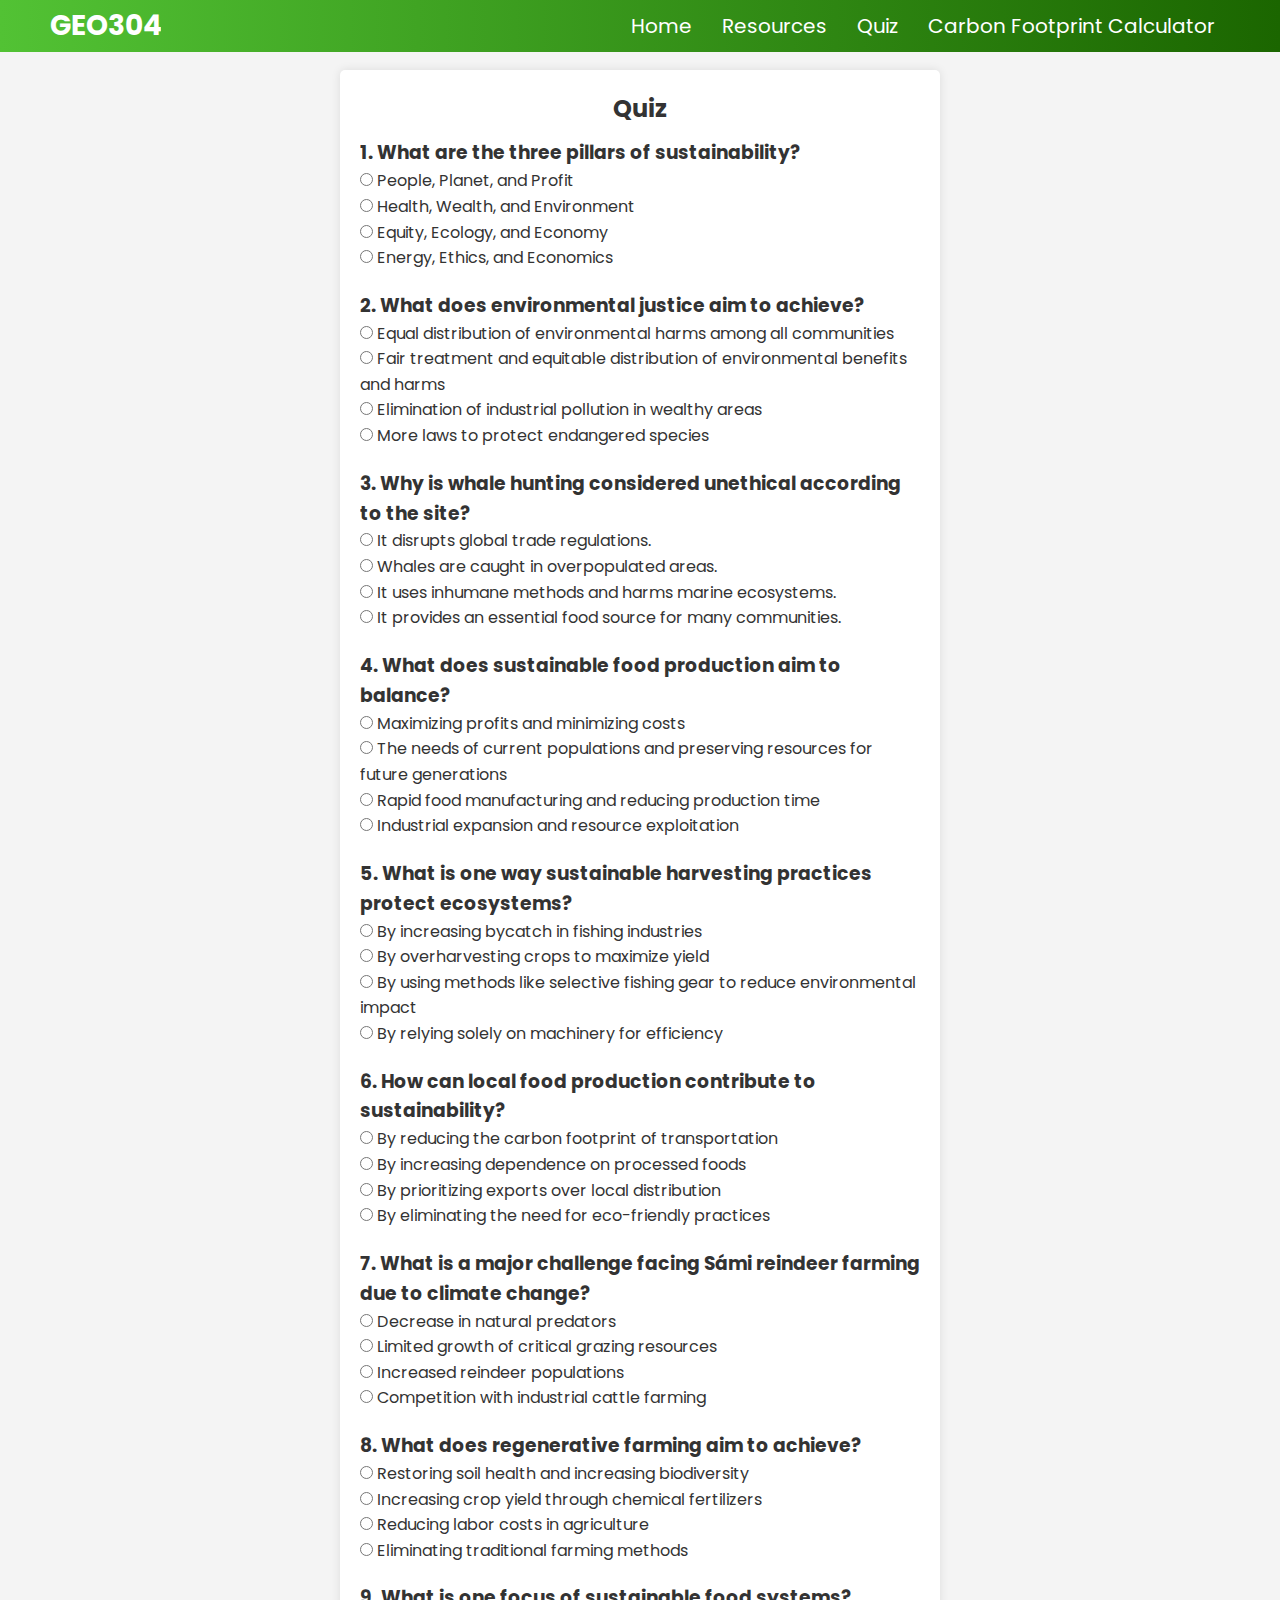
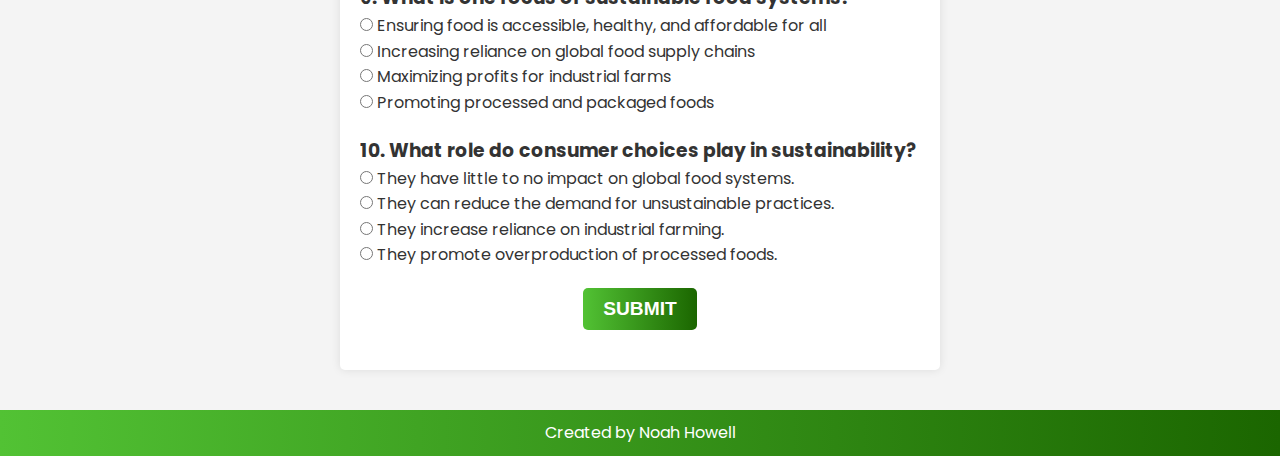
==== quiz.html @ 267e374c "Initial push" ====
<!DOCTYPE html>
<html lang="en">
<head>
    <meta charset="UTF-8">
    <meta name="viewport" content="width=device-width, initial-scale=1.0">
    <title>Quiz - GEO304 Sustainability on Trial</title>
    <link rel="stylesheet" href="style.css">
    <link href="https://fonts.googleapis.com/css2?family=Poppins:wght@300;400;600;700&display=swap" rel="stylesheet">
    <link rel="icon" href="images/save-the-planet.png" type="image/x-icon">
</head>
<body>
    <header>
        <div class="logo"> GEO304</div>
        <div class="hamburger">
            <div class="line"></div>
            <div class="line"></div>
            <div class="line"></div>
        </div>
        <nav class="nav-bar">
            <ul>
                <li> <a href="index.html" class="active">Home</a></li>
                <li> <a href="resources.html" class="active">Resources</a> </li>
                <li> <a href="quiz.html" class="active">Quiz</a></li>
                <li> <a href="https://www.bbc.co.uk/news/science-environment-46459714" target="_blank" rel="noopener noreferrer">Carbon Footprint Calculator</a></li>
            </ul>
        </nav>
    </header>
    <main>
        <section class="quiz-section">
            <h2>Quiz</h2>
            <form id="quiz-form">
                <div class="question">
                    <h3>1. What are the three pillars of sustainability?</h3>
                    <label>
                        <input type="radio" name="q1" value="a">
                        People, Planet, and Profit
                    </label><br>
                    <label>
                        <input type="radio" name="q1" value="b">
                        Health, Wealth, and Environment
                    </label><br>
                    <label>
                        <input type="radio" name="q1" value="c">
                        Equity, Ecology, and Economy
                    </label><br>
                    <label>
                        <input type="radio" name="q1" value="d">
                        Energy, Ethics, and Economics
                    </label>
                </div>
                <div class="question">
                    <h3>2. What does environmental justice aim to achieve?</h3>
                    <label>
                        <input type="radio" name="q2" value="a">
                        Equal distribution of environmental harms among all communities
                    </label><br>
                    <label>
                        <input type="radio" name="q2" value="b">
                        Fair treatment and equitable distribution of environmental benefits and harms
                    </label><br>
                    <label>
                        <input type="radio" name="q2" value="c">
                        Elimination of industrial pollution in wealthy areas
                    </label><br>
                    <label>
                        <input type="radio" name="q2" value="d">
                        More laws to protect endangered species
                    </label>
                </div>
                <div class="question">
                    <h3>3. Why is whale hunting considered unethical according to the site?</h3>
                    <label>
                        <input type="radio" name="q3" value="a">
                        It disrupts global trade regulations.
                    </label><br>
                    <label>
                        <input type="radio" name="q3" value="b">
                        Whales are caught in overpopulated areas.
                    </label><br>
                    <label>
                        <input type="radio" name="q3" value="c">
                        It uses inhumane methods and harms marine ecosystems.
                    </label><br>
                    <label>
                        <input type="radio" name="q3" value="d">
                        It provides an essential food source for many communities.
                    </label>
                </div>
                <div class="question">
                    <h3>4. What does sustainable food production aim to balance?</h3>
                    <label>
                        <input type="radio" name="q4" value="a">
                        Maximizing profits and minimizing costs
                    </label><br>
                    <label>
                        <input type="radio" name="q4" value="b">
                        The needs of current populations and preserving resources for future generations
                    </label><br>
                    <label>
                        <input type="radio" name="q4" value="c">
                        Rapid food manufacturing and reducing production time
                    </label><br>
                    <label>
                        <input type="radio" name="q4" value="d">
                        Industrial expansion and resource exploitation
                    </label>
                </div>
                <div class="question">
                    <h3>5. What is one way sustainable harvesting practices protect ecosystems?</h3>
                    <label>
                        <input type="radio" name="q5" value="a">
                        By increasing bycatch in fishing industries
                    </label><br>
                    <label>
                        <input type="radio" name="q5" value="b">
                        By overharvesting crops to maximize yield
                    </label><br>
                    <label>
                        <input type="radio" name="q5" value="c">
                        By using methods like selective fishing gear to reduce environmental impact
                    </label><br>
                    <label>
                        <input type="radio" name="q5" value="d">
                        By relying solely on machinery for efficiency
                    </label>
                </div>
                <div class="question">
                    <h3>6. How can local food production contribute to sustainability?</h3>
                    <label>
                        <input type="radio" name="q6" value="a">
                        By reducing the carbon footprint of transportation
                    </label><br>
                    <label>
                        <input type="radio" name="q6" value="b">
                        By increasing dependence on processed foods
                    </label><br>
                    <label>
                        <input type="radio" name="q6" value="c">
                        By prioritizing exports over local distribution
                    </label><br>
                    <label>
                        <input type="radio" name="q6" value="d">
                        By eliminating the need for eco-friendly practices
                    </label>
                </div>
                <div class="question">
                    <h3>7. What is a major challenge facing Sámi reindeer farming due to climate change?</h3>
                    <label>
                        <input type="radio" name="q7" value="a">
                        Decrease in natural predators
                    </label><br>
                    <label>
                        <input type="radio" name="q7" value="b">
                        Limited growth of critical grazing resources
                    </label><br>
                    <label>
                        <input type="radio" name="q7" value="c">
                        Increased reindeer populations
                    </label><br>
                    <label>
                        <input type="radio" name="q7" value="d">
                        Competition with industrial cattle farming
                    </label>
                </div>
                <div class="question">
                    <h3>8. What does regenerative farming aim to achieve?</h3>
                    <label>
                        <input type="radio" name="q8" value="a">
                        Restoring soil health and increasing biodiversity
                    </label><br>
                    <label>
                        <input type="radio" name="q8" value="b">
                        Increasing crop yield through chemical fertilizers
                    </label><br>
                    <label>
                        <input type="radio" name="q8" value="c">
                        Reducing labor costs in agriculture
                    </label><br>
                    <label>
                        <input type="radio" name="q8" value="d">
                        Eliminating traditional farming methods
                    </label>
                </div>
                <div class="question">
                    <h3>9. What is one focus of sustainable food systems?</h3>
                    <label>
                        <input type="radio" name="q9" value="a">
                        Ensuring food is accessible, healthy, and affordable for all
                    </label><br>
                    <label>
                        <input type="radio" name="q9" value="b">
                        Increasing reliance on global food supply chains
                    </label><br>
                    <label>
                        <input type="radio" name="q9" value="c">
                        Maximizing profits for industrial farms
                    </label><br>
                    <label>
                        <input type="radio" name="q9" value="d">
                        Promoting processed and packaged foods
                    </label>
                </div>
                <div class="question">
                    <h3>10. What role do consumer choices play in sustainability?</h3>
                    <label>
                        <input type="radio" name="q10" value="a">
                        They have little to no impact on global food systems.
                    </label><br>
                    <label>
                        <input type="radio" name="q10" value="b">
                        They can reduce the demand for unsustainable practices.
                    </label><br>
                    <label>
                        <input type="radio" name="q10" value="c">
                        They increase reliance on industrial farming.
                    </label><br>
                    <label>
                        <input type="radio" name="q10" value="d">
                        They promote overproduction of processed foods.
                    </label>
                </div>
                <button type="submit">Submit</button>
            </form>
        </section>
    </main>
    <script src="quiz.js"></script>
    <script src="script.js"></script>
    <footer>
        <p>Created by Noah Howell</p>
    </footer>
</body>
</html>
---- style.css ----
/* Basic reset */
* {
    margin: 0;
    padding: 0;
    box-sizing: border-box;
    overflow-x: hidden;
}

/* Body styling */
body {
    font-family: 'Poppins', sans-serif;
    line-height: 1.6;
    background-color: #f4f4f4;
    color: #333;
    padding: 20px;
    margin-top: 80px;
    margin: 0;
    padding: 0;
}

/* Header styling */
header {
    background: linear-gradient(to right, #52c234, #1b6600);
    color: #fff;
    position: fixed;
    top: 0;
    left: 0;
    width: 100%;
    z-index: 1000;
    display: flex; /* Use flexbox to position text and links */
    align-items: center;
    justify-content: space-between; /* Space between text and navigation links */
    padding: 10px 20px;
}

.logo {
    font-size: 28px;
    font-weight: bold;
    color: #fff;
}

.nav-bar ul {
    display: flex;
}

.nav-bar ul li a {
    display: block;
    color: #fff;
    font-size: 20px;
    padding: 10px 10px;
    border-radius: 50px;
    transition: 0.2s;
    margin: 0 5px;
    text-decoration: none;
}

.nav-bar ul li a:hover {
    color: #11101b;
    background: #fff;
}

.hamburger {
    display: none; /* Hide the hamburger menu by default */
}

/* Main content styling */
main {
    margin-top: 20px;
}

section {
    background: #fff;
    margin-bottom: 20px;
    padding: 20px;
    border-radius: 5px;
    box-shadow: 0 0 10px rgba(0, 0, 0, 0.1);
}

section h2 {
    margin-bottom: 10px;
    color: #333;
    text-align: center;
}

section p {
    margin-bottom: 10px;
}

section ul {
    margin: 10px 0;
    padding-left: 20px;
}

section ul li {
    margin-bottom: 5px;
}

/* Hover effect for headers */
h2 {
    transition: transform 0.3s ease; /* Smooth transition for scaling */
    text-align: center; /* Center all headers */
}

h2:hover {
    transform: scale(1.05); /* Slightly increase the size on hover */
}

/* Highlight class for bold words with hover effect */
.highlight {
    transition: color 0.3s ease, transform 0.3s ease; /* Smooth transition for color and scaling */
}

.highlight:hover {
    color: rgb(19, 170, 82); /* Change color on hover */
    transform: scale(1.1); /* Slightly increase the size on hover */
}

/* Style for the landscape image */
.bergen-section {
    position: relative;
    width: 100vw;
    height: auto;
    margin: 0;
    padding: 0;
}

.bergen-container {
    position: relative;
    width: 100vw;
    margin: 0;
    padding: 0;
}

.bergen-image {
    width: 100vw;
    height: auto;
    display: block;
    margin: 0;
    padding: 0;
}

.bergen-text {
    position: absolute;
    top: 83%;
    left: 0;
    transform: translateY(-50%);
    color: white;
    font-size: 8rem;
    font-weight: bold;
    text-shadow: 2px 2px 4px rgba(0, 0, 0, 0.5);
    text-align: left;
    padding-left: 20px;
    line-height: 0.95;
}

/* Container for the environmental justice section */
.environmental-justice-container {
    display: flex;
    flex-direction: row; /* Arrange items horizontally */
    align-items: flex-start;
    margin-bottom: 20px;
}

/* Style for the images in the environmental justice section */
.environmental-justice-image {
    max-width: 400px; /* Adjusted max-width to scale down the images */
    height: auto;
    margin: 0 20px; /* Add margin to separate from text */
    border-radius: 5px;
    order: 2;
}

/* Style for the content in the environmental justice section */
.environmental-justice-content {
    flex: 1;
}

/* Container for the unethical food production section */
.whale {
    display: flex;
    flex-direction: row; /* Arrange items horizontally */
    align-items: flex-start;
    margin-bottom: 20px;
}

/* Style for the image */
.whale-image {
    max-width: 500px;
    margin-left: 20px; /* Add margin to the left to separate from text */
    order: 2; /* Ensure the image is on the right side */
    border-radius: 5px;
}

/* Style for the content */
.whale-content {
    flex: 1;
    order: 1; /* Ensure the content is on the left side */
}

/* Container for the food and sustainability section */
.food-sustainability-container {
    display: flex;
    flex-direction: row; /* Arrange items horizontally */
    align-items: flex-start;
    margin-bottom: 20px;
}

/* Style for the images in the food and sustainability section */
.food-sustainability-image {
    max-width: 400px;
    height: auto;
    margin: 0 20px; /* Add margin to separate from text */
    border-radius: 5px;
}

/* Style for the content in the food and sustainability section */
.food-sustainability-content {
    flex: 1;
}

/* Container for the ethical food production section */
.reindeer {
    display: flex;
    align-items: flex-start;
    margin-bottom: 20px;
}

/* Style for the image */
.reindeer-image {
    max-width: 300px;
    margin-right: 20px;
    border-radius: 5px;
}

/* Style for the content */
.reindeer-content {
    flex: 1;
    display: flex;
    flex-direction: row; /* Arrange paragraphs horizontally */
    flex-wrap: wrap; /* Allow paragraphs to wrap to the next line */
}

.reindeer-content p {
    flex: 1 1 100%; /* Allow paragraphs to take full width */
    margin-right: 20px;
}

.resources-section {
    margin-top: 50px;
}

.quiz-section {
    background: #fff;
    padding: 20px;
    border-radius: 5px;
    box-shadow: 0 0 10px rgba(0, 0, 0, 0.1);
    max-width: 600px;
    margin: 50px auto 20px auto;
    justify-content: center;
    align-items: center;
    display: flex;
    flex-direction: column;
}

.question {
    margin-bottom: 20px;
}

button {
    background: linear-gradient(to right, #52c234, #1b6600);
    color: #fff;
    border: none;
    padding: 10px 20px;
    cursor: pointer;
    border-radius: 5px;
    align-self: center;
    display: block;
    margin: 20px auto;
    font-size: 1.2rem;
    text-transform: uppercase;
    font-weight: 600;
}

button:hover {
    background: #1e5a14;
}

/* Footer styling */
footer {
    background: linear-gradient(to right, #52c234, #1b6600);
    color: #fff;
    text-align: center; /* Center the footer content */
    padding: 10px 0;
    margin-top: 20px;
}

@media only screen and (max-width: 1500px) {
    .bergen-text {
        font-size: 4.5rem; /* Scale down the text */
        padding-left: 10px; /* Adjust padding */
    }
}

@media only screen and (max-width: 1320px) {
    header {
        padding: 0 50px;
    }
    .bergen-text {
        font-size: 4.5rem; /* Scale down the text */
        padding-left: 10px; /* Adjust padding */
    }
}

@media only screen and (max-width: 1100px) {
    header {
        padding: 0 30px;
    }
    .bergen-text {
        font-size: 3.5rem; /* Scale down the text */
        padding-left: 10px; /* Adjust padding */
    }
}

/* Media query for mobile devices */
@media only screen and (max-width: 895px) {
    .hamburger{
        display: block;
        cursor: pointer;
    }

    .hamburger .line {
        width: 30px;
        height: 3px;
        background-color: #fff;
        margin: 6px 0;
    }

    .nav-bar {
        height: 0;
        position: fixed;
        top: 44px;
        left: 0;
        right: 0;
        width: 100vw;
        background: linear-gradient(to right, #52c234, #1b6600);
        transition: 0.2s;
        overflow: hidden;
    }

    .nav-bar.active {
        height: 300px;
    }
    
    .nav-bar ul {
        display: block;
        width: fit-content;
        margin: 20px auto 0 auto;
        text-align: center;
        transition: 0.5s;
    }

    .nav-bar ul li a{
        margin-bottom: 12px;
    }

    .bergen-section {
        margin-top: 43px;
    }

    .bergen-image {
        width: 100%; /* Scale down the image */
    }

    .bergen-text {
        font-size: 2rem; /* Scale down the text */
        padding-left: 10px; /* Adjust padding */
    }

    .environmental-justice-container,
    .food-sustainability-container,
    .whale,
    .reindeer {
        flex-direction: column; /* Stack items vertically */
        align-items: center; /* Center items */
    }

    .environmental-justice-image,
    .food-sustainability-image,
    .whale-image,
    .reindeer-image {
        margin: 20px 0; /* Add margin above and below the images */
        order: 1; /* Ensure images are on top */
    }

    .environmental-justice-content,
    .food-sustainability-content,
    .whale-content,
    .reindeer-content {
        order: 2; /* Ensure content is below the images */
    }
}
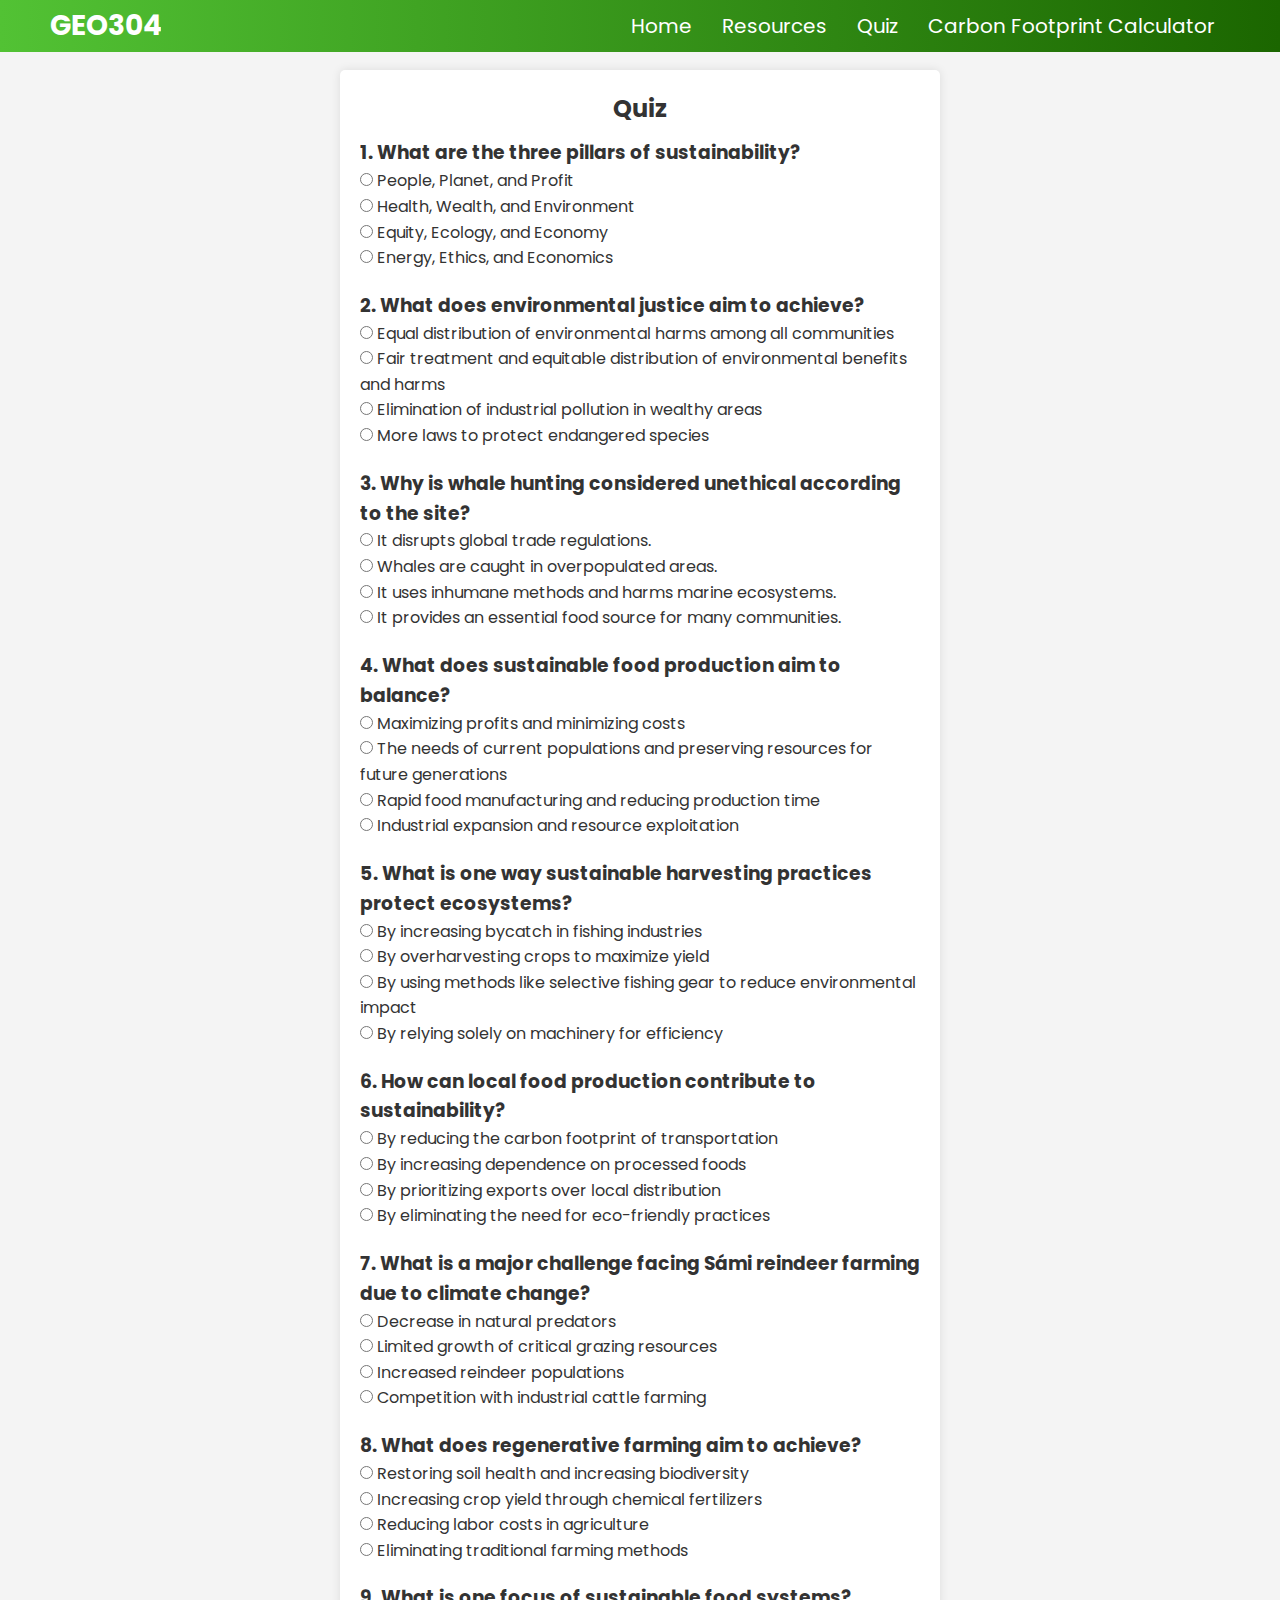
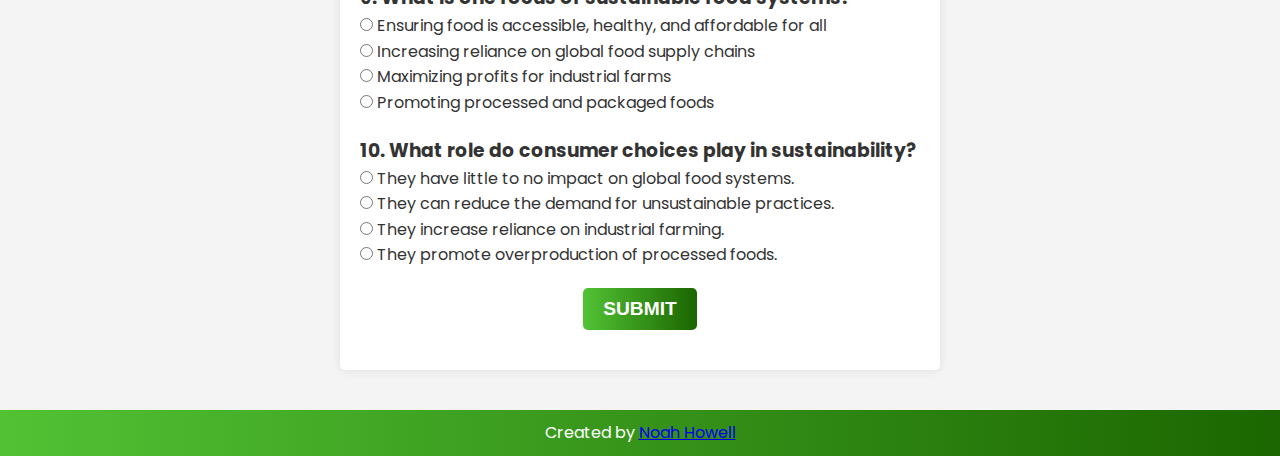
==== commit 1639afea: "added personal link" ====
--- a/quiz.html
+++ b/quiz.html
@@ -226,7 +226,7 @@
     <script src="quiz.js"></script>
     <script src="script.js"></script>
     <footer>
-        <p>Created by Noah Howell</p>
+        <p>Created by <a href="https://noahhowell.github.io/NoahHowell/" target="_blank" rel="noopener noreferrer">Noah Howell</a></p>
     </footer>
 </body>
 </html>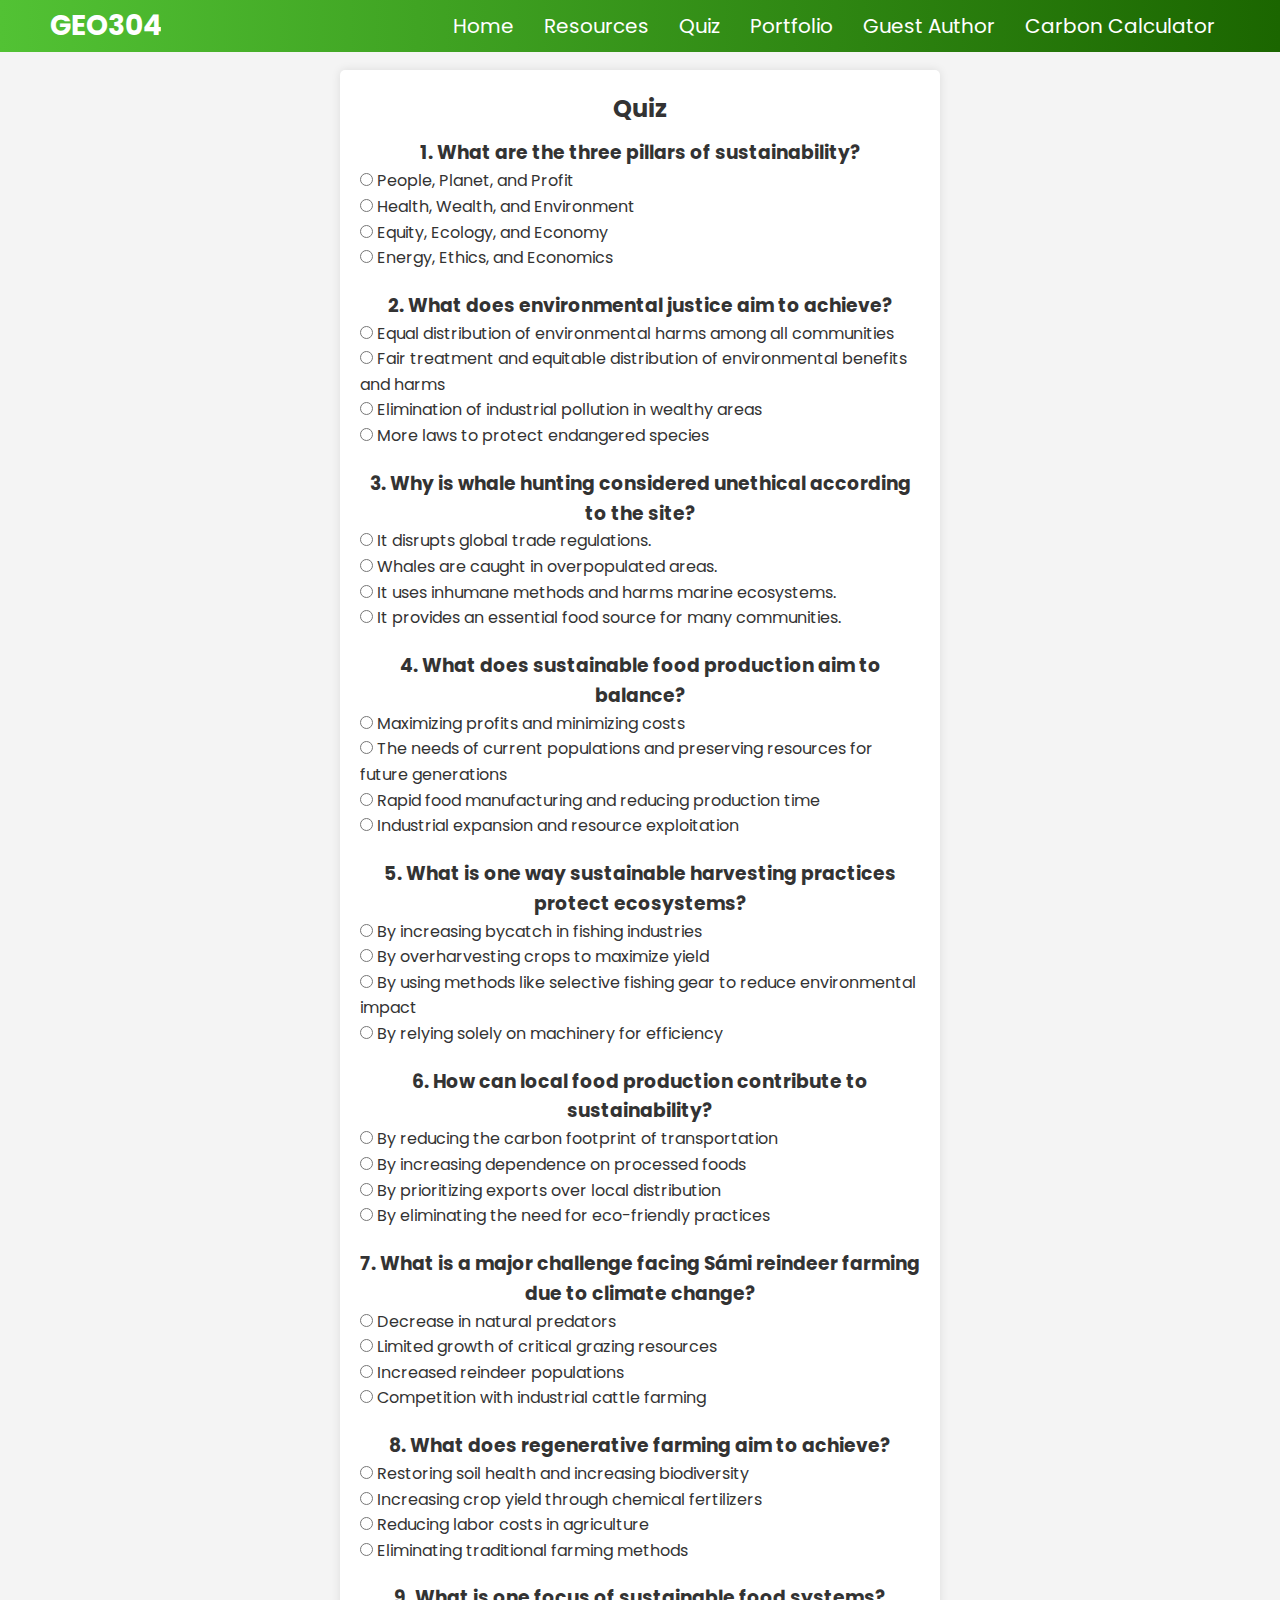
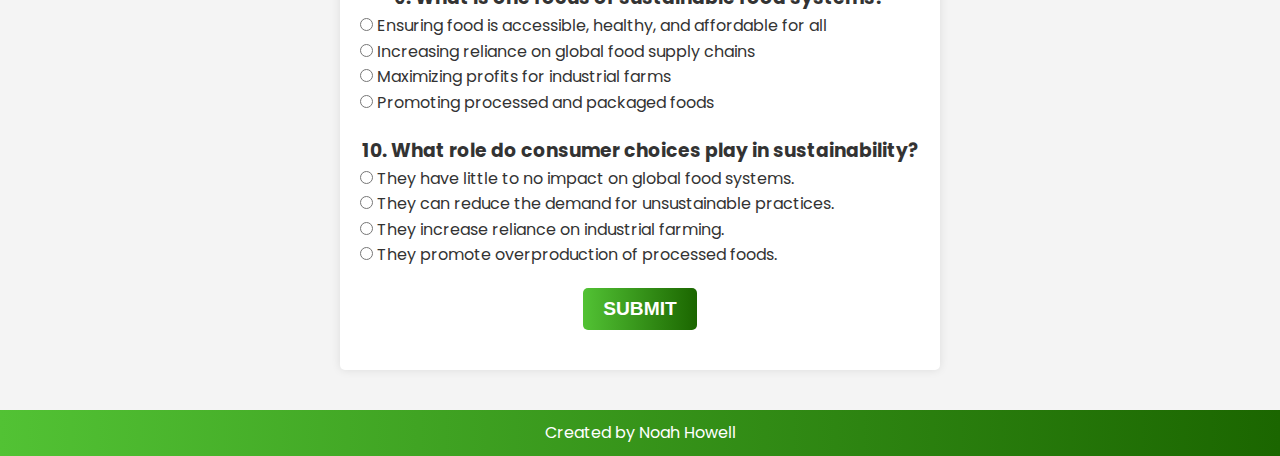
==== commit defc4f16: "added portfolio/guest author" ====
--- a/quiz.html
+++ b/quiz.html
@@ -21,7 +21,9 @@
                 <li> <a href="index.html" class="active">Home</a></li>
                 <li> <a href="resources.html" class="active">Resources</a> </li>
                 <li> <a href="quiz.html" class="active">Quiz</a></li>
-                <li> <a href="https://www.bbc.co.uk/news/science-environment-46459714" target="_blank" rel="noopener noreferrer">Carbon Footprint Calculator</a></li>
+                <li> <a href="portfolio.html" class="active">Portfolio</a></li>
+                <li> <a href="guestauthor.html" class="active">Guest Author</a></li>
+                <li> <a href="https://www.bbc.co.uk/news/science-environment-46459714" target="_blank" rel="noopener noreferrer">Carbon Calculator</a></li>
             </ul>
         </nav>
     </header>
--- a/style.css
+++ b/style.css
@@ -101,6 +101,10 @@
     text-align: center; /* Center all headers */
 }
 
+h3 {
+    text-align: center;
+}
+
 h2:hover {
     transform: scale(1.05); /* Slightly increase the size on hover */
 }
@@ -249,6 +253,23 @@
     margin-top: 50px;
 }
 
+.portfolio-section {
+    margin-top: 50px;
+}
+
+.guestauthor-section {
+    margin-top: 50px;
+}
+
+.groupsolutions-section a{
+    color: #11101b;
+    text-decoration: none;
+}
+
+.groupsolutions-section a:hover{
+    text-decoration: underline;
+}
+
 .quiz-section {
     background: #fff;
     padding: 20px;
@@ -292,6 +313,15 @@
     text-align: center; /* Center the footer content */
     padding: 10px 0;
     margin-top: 20px;
+}
+
+footer a {
+    color: #fff; /* Change link color to white */
+    text-decoration: none;
+}
+
+footer a:hover {
+    text-decoration: underline;
 }
 
 @media only screen and (max-width: 1500px) {
@@ -348,7 +378,7 @@
     }
 
     .nav-bar.active {
-        height: 300px;
+        height: 400px;
     }
     
     .nav-bar ul {
